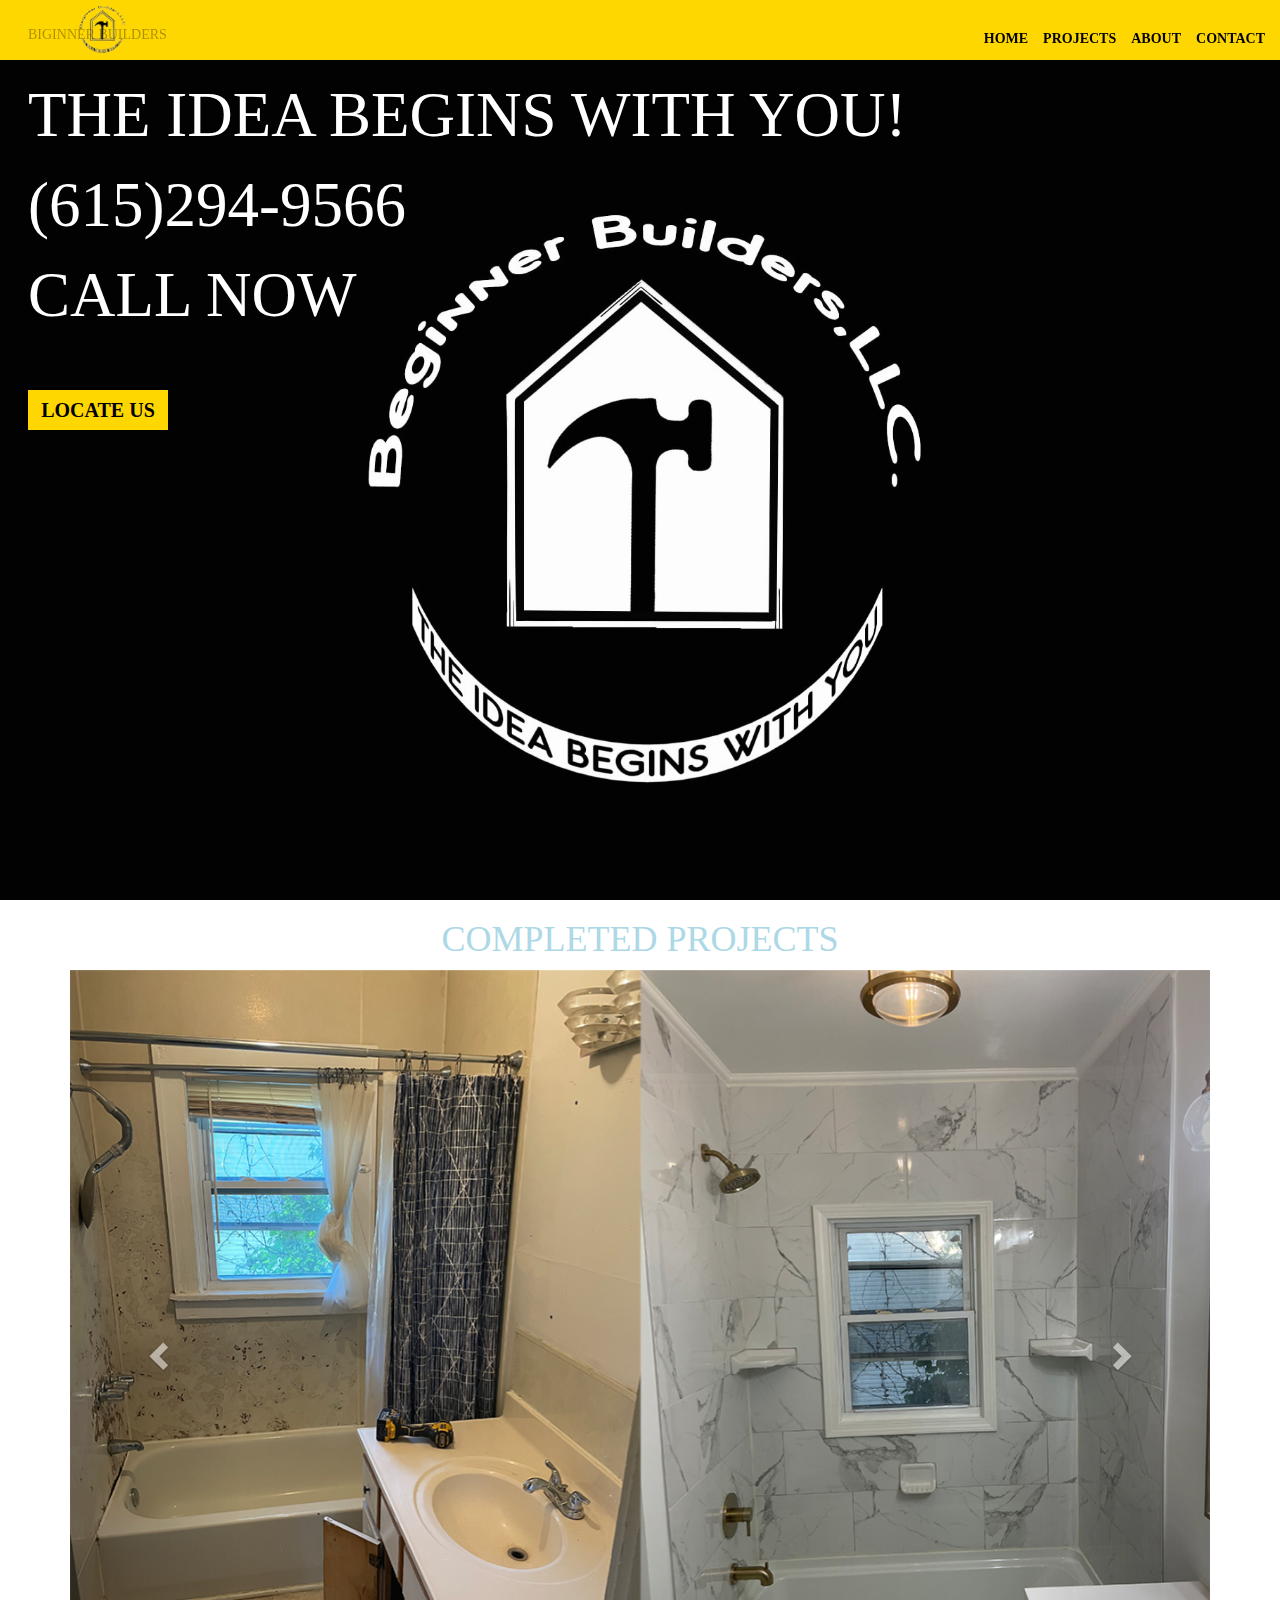
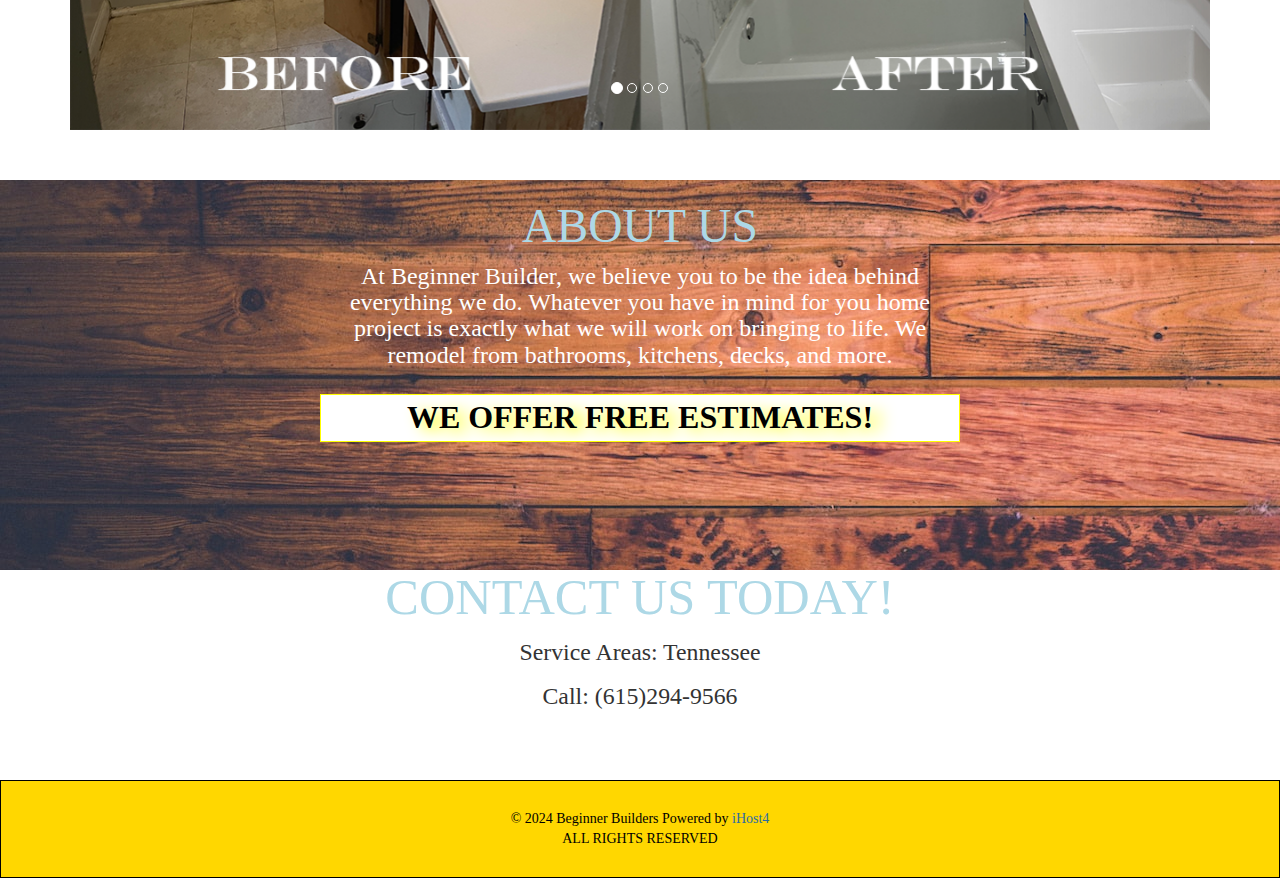
==== index.html @ b7c76283 "Add files via upload" ====
<!DOCTYPE html>
<html lang="en">
    <head>
        <title>Beginner Builders</title>
        <!--add a favicon for browser logo-->
        <link rel="icon" href="images/logofav.jpg">
        <meta charset="utf-8">
        <meta name="viewport" content="width=device-width, initial-scale=1.0">
        <!--script for the mobile menu interaction-->
        <script src="mobile.js"></script>
        <!--START of links and script for carousel bootstrap-->
        <link rel="stylesheet" href="https://maxcdn.bootstrapcdn.com/bootstrap/3.4.1/css/bootstrap.min.css">
        <link rel="stylesheet" href="styling.css"> <!--put this after bootstrap to make my style presedent -->
        <script src="https://ajax.googleapis.com/ajax/libs/jquery/3.7.1/jquery.min.js"></script>
        <script src="https://maxcdn.bootstrapcdn.com/bootstrap/3.4.1/js/bootstrap.min.js"></script>
        <!--END of links and script for carousel bootstrap-->
    </head>

    <body>
        <!--START OF HEADER WITH NAVIGATION MENU-->
        <header>
            <nav>
                <div id="brand">
                    <p style="color: rgba(0, 0, 0, 0.329);">BIGINNER BUILDERS</p>
                    <div class="brand-logo"><img src="images/bblogo.png" alt="" style="width: 4.5em;"></div>
                </div>
                <ul>
                    <li><a href="#sect1">HOME</a></li>
                    <li><a href="#sect2">PROJECTS</a></li>
                    <li><a href="#sect3">ABOUT</a></li>
                    <li><a href="#sect4">CONTACT</a></li>
                </ul>
            </nav>
            <!--mobile heading-->
            <div id="hamburger-icon" onclick="toggleMobileMenu(this)">
                <div class="bar1"></div>
                <div class="bar2"></div>
                <div class="bar3"></div>
                <!--same ul tags as the initial menu with class on ul-->
                <ul class="mobile-menu">
                    <li><a href="#sect1">HOME</a></li>
                    <li><a href="#sect2">PROJECTS</a></li>
                    <li><a href="#sect3">ABOUT</a></li>
                    <li><a href="#sect4">CONTACT</a></li>
                </ul>
            </div>
        </header>
        <!--END OF HEADER WITH NAVIGATION MENU-->
        <main>
            <!--START OF SECTION 1-->
            <div id="sect1">
                <div class="texts-sect1">
                    <p>THE IDEA BEGINS WITH YOU! <br>
                        (615)294-9566 <br>
                        CALL NOW
                    </p> 
                    <a class="start-now" href="#sect3">LOCATE US</a>
                </div>
                <img src="images/BB.png" alt="">
            </div>
            <!--END OF SECTION 1-->
            <!--START OF SECTION 2-->
            <div id="sect2">
                <!--START OF BOOTSTRAP CAROUSEL-->
                <div class="container">
                    <h1 style="text-align: center;">COMPLETED PROJECTS</h1>  
                    <div id="myCarousel" class="carousel slide" data-ride="carousel">
                      <!-- Indicators -->
                      <ol class="carousel-indicators" style="z-index: 1;">
                        <li data-target="#myCarousel" data-slide-to="0" class="active"></li>
                        <li data-target="#myCarousel" data-slide-to="1"></li>
                        <li data-target="#myCarousel" data-slide-to="2"></li>
                        <li data-target="#myCarousel" data-slide-to="3"></li>
                      </ol>
                  
                      <!-- Wrapper for slides -->
                      <div class="carousel-inner">
                        <div class="item active">
                          <img src="images/beforeafter/bath2.png" alt="Before and after of bathroom tub" style="width:100%;">
                        </div>
                  
                        <div class="item">
                          <img src="images/beforeafter/standbath.png" alt="Before and after of a standup bathroom tub" style="width:100%;">
                        </div>

                        <div class="item">
                          <img src="images/beforeafter/tub2standbath.png" alt="Before and after of a stand up bathroom tub" style="width:100%;">
                        </div>

                        <div class="item">
                          <img src="images/beforeafter/deck.png" alt="Before and after of deck" style="width:100%;">
                        </div>
                      </div>
                  
                      <!-- Left and right controls -->
                      <a class="left carousel-control" href="#myCarousel" data-slide="prev">
                        <span class="glyphicon glyphicon-chevron-left"></span>
                        <span class="sr-only">Previous</span>
                      </a>
                      <a class="right carousel-control" href="#myCarousel" data-slide="next">
                        <span class="glyphicon glyphicon-chevron-right"></span>
                        <span class="sr-only">Next</span>
                      </a>
                    </div>
                  </div>
                <!--END OF BOOTSTRAP CAROUSEL-->
            </div>
            <!--END OF SECTION 3-->
            <div id="sect3">
                <h1>ABOUT US</h1>
                <h3>
                    At Beginner Builder, we believe you to be the idea behind everything we do.
                    Whatever you have in mind for you home project is exactly what we will work
                    on bringing to life. We remodel from bathrooms, kitchens, decks, and more.
                    <br><br>
                </h3>
                <p>WE OFFER FREE ESTIMATES!</p>
            </div>
            <!--START OF SECTION 4-->
            <div id="sect4">
                <h1>CONTACT US TODAY!</h1>
                <p>Service Areas: Tennessee</p>
                <p>Call: (615)294-9566</p>
            </div>
            <!--END OF SECTION 4-->
        </main>

        <footer>
            &copy; 2024 Beginner Builders Powered by <a href="https://ihost4.github.io" target="_blank">iHost4</a>
            <br>
            ALL RIGHTS RESERVED
        </footer>
    </body>
</html>
---- styling.css ----
/*REMEMBER: EACH SECTION IS INDIVIDUALLY CODING INSIDE @media*/
/*SEE TAGS FOR EACH SECTION UNDER THE MEDIA*/
/*KEEP EVERYTHING IN ORDER!*/
*{
    margin: 0;
    padding: 0;
    box-sizing: border-box;
    scroll-behavior: smooth;
}
body{
    background-image: url(images/bg.jpg);
    animation: fadeIn;
    animation-duration: 1.5s;
    font-family: 'Times New Roman', Times, serif;
}
/*fade in animation*/
@keyframes fadeIn{
    0%{
        opacity: 0%;
    }
    100%{
        opacity: 100%;
    }
}
/*CODES FOR NAVIGATION MENU WITH LOGO*/
header{
    box-sizing: border-box;
    position: fixed;
    width: 100%;
    z-index: 10;

    background-color:gold;
    height: 60px;
    display: flex;
    justify-content: space-between;
    padding-right: 20px;
    padding-top: 1.5em;
    padding-bottom: 1.5em;
}
header ul{
    font-weight: bold;
}
ul, a{
    list-style-type: none;
    text-decoration: none;
    color: black;
}
ul a:hover{
    list-style-type: none;
    text-decoration: none;
    color: white;
}
nav img:hover{
    cursor: pointer;
}
nav li{
    padding-right: 15px;
}
/*#brand is the text and logo and .brand-logo is the logo ONLY*/
#brand{
    position: relative;
    display: flex;
    padding-left: 2em;
    padding-top: .3em;
}
#brand a{
    font-size: 1.5em;
}
.brand-logo{
    position: absolute;
    width: 60px;
    left: 5em;
    bottom: -.14em;
}
#brand a:hover, #brand a:active, #brand a:visited{
    color: black;
    text-decoration: none;
    list-style-type: none;
}
/*END OF CODES FOR NAVIGATION MENU WITH LOGO*/

/*Coding responsiveness for mobille devices*/
@media screen and (max-width: 600px) {
    /*hides the main menu which is only for larger screen*/
    nav ul {
        display: none;
    }
    #hamburger-icon{
        display: block;
        margin: auto 0;
        cursor: pointer;
        padding-right: 2em;
        bottom: .6em;
    }
    /*styles the icon once screen size is met. transition times added*/
    #hamburger-icon div{
        width: 40px;
        height: 5px;
        background-color: black;
        margin: 6px 0;
        transition: .5s;
    }
    .mobile-menu{
        cursor:auto; /*removes cursor from whole mobile background*/
        padding-top: 50px;
    }
    /*Everything below this tag will be sectioned in order for each @media*/
    /*BEGINNING CODES FOR THE FIRST SECTION*/
    #sect1 img{
        width: 100vw;
    }
    .texts-sect1{
        position: absolute;
        color: white;
        top: 5em;
        left: 2em;
    }
    .texts-sect1 p{
        font-size: 2.5vh;
    }
    .start-now{
        position: absolute;
        border: 1px solid gold;
        background-color: gold;
        font-weight: bolder;
        text-align: center;
        width: 7em;
        height: 2em;
        padding: 5px;
        font-size: 20px;
        margin-top: 10px;
        box-sizing: border-box;
    }
    .start-now:hover{
        cursor: pointer;
        list-style-type: none;
        text-decoration: none;
        background-color: white;
        color: black;
    }
    /*END OF CODES FOR THE FIRST SECTION*/
    /*BEGINNING CODES FOR THE SECOND SECTION*/
    #sect2{
        color: lightblue;
        background-color: white;
        padding-bottom: 50px;
    }
    /*END OF CODES FOR THE SECOND SECTION*/
    /*BEGINNING CODES FOR THE THIRD SECTION*/
    #sect3{
        color: lightblue;
        width: 100vw;
        height: 40vh;
        text-align: center;
    }
    #sect3 h3{
        color: white;
    }
    #sect3 p{
        border: 1px solid yellow;
        background-color: white;
        color: black;
        font-size: x-large;
        font-weight: bolder; 
        text-shadow: 10px 4px 15px yellow;
    }
    /*END OF CODES FOR THE THIRD SECTION*/
    /*BEGINNING CODES FOR THE FOURTH SECTION*/
    #sect4{
        width: 100vw;
        height: 40vh;
        background-color: white;
        text-align: center;
        padding-top: 10px;
    }
    #sect4 h1{
        font-size: 52px;
        color: lightblue;
    }
    #sect4 p{
        font-size: 22px;
    }
    /*END OF CODE FOR THE FOURTH SECTION*/
    /*BEGINNING CODES FOR FOOTER*/
    footer{
        border: 1px solid gold;
        background-color: gold;
        padding: 2em;
        text-align: center;
        color: black;
    }
    footer a{
        color: #2B6CA3;
    }
    /*END OF CODES FOR THE FOOTER*/    
}
/*Coding responsiveness for computers and larger devices*/
@media screen and (min-width: 601px) {
    /*hides the hamburger-icon which is only for the mobile screens*/
    #hamburger-icon{
        display: none;
    }
    nav{
        position: fixed;
        width: 100%;
        z-index: 1;
        display: flex;
        justify-content: space-between;
    }
    nav ul{
        display: flex;
        padding-top: .6em;
    }
    /*Everything below this tag will be sectioned in order for each @media*/
    /*BEGINNING CODES FOR THE FIRST SECTION*/
    #sect1 img{
        width: 100vw;
        height: 100vh;
        object-fit: cover;
    }
    #sect1 video{
        
        width: 100vw;
        height: 100vh;
        object-fit: cover;
    }
    .texts-sect1{
        position: absolute;
        color: white;
        top: 5em;
        left: 2em;
    }
    .texts-sect1 p{
        font-size: 7vh;
    }
    .start-now{
        position: absolute;
        border: 1px solid gold;
        background-color: gold;
        font-weight: bolder;
        text-align: center;
        width: 7em;
        height: 2em;
        padding: 5px;
        font-size: 20px;
        margin-top: 40px;
        box-sizing: border-box;
    }
    .start-now:hover{
        cursor: pointer;
        list-style-type: none;
        text-decoration: none;
        background-color: white;
        color: black;
    }
    /*END OF CODES FOR THE FIRST SECTION*/
    /*BEGINNING CODES FOR THE SECOND SECTION*/
    #sect2{
        color: lightblue;
        background-color: white;
        padding-bottom: 50px;
    }
    /*END OF CODES FOR THE SECOND SECTION*/
    /*BEGINNING CODES FOR THE THIRD SECTION*/
    #sect3{
        color: yellow;
        width: 50vw;
        margin: auto;
        height: 25em;
        text-align: center;
    }
    #sect3 h1{
        font-size: 3.4em;
        color: lightblue;
    }
    #sect3 p{
        border: 1px solid yellow;
        background-color: white;
        color: black;
        font-size: xx-large;
        font-weight: bolder; 
        text-shadow: 10px 4px 15px yellow;
    }
    #sect3 h3{
        color: white;
        margin: auto;
    }
    /*END OF CODES FOR THE THIRD SECTION*/
    /*BEGINNING CODES FOR THE FOURTH SECTION*/
    #sect4{
        width: 100vw;
        height: 15em;
        background-color: white;
        text-align: center;
    }
    #sect4 h1{
        font-size: 3.6em;
        color: lightblue;
    }
    #sect4 p{
        font-size: 1.7em;
    }
    /*END OF CODE FOR THE FOURTH SECTION*/
    /*BEGINNING CODES FOR FOOTER*/
    footer{
        border: 1px solid black;
        background-color: gold;
        padding: 2em;
        text-align: center;
        color: black;
    }
    footer a{
        color: #2B6CA3;
    }
    /*END OF CODES FOR THE FOOTER*/    
}

.mobile-menu{
    display: none;
    position: absolute;
    left: 0;
    height: calc(100vh);
    width: 100%;
    background-color: lightblue;
}
/*BEGINNING CODES FOR .open JAVASCRIPT FUNCTION*/
/*.open is a JavaScript call*/
.open .bar1{
    -webkit-transform: rotate(-45deg) translate(-6px, 6px); /*< this roates the first bar*/
    transform: rotate(-45deg) translate(-6px, 6px);
}
.open .bar2{
    opacity: 0; /*hides the second bar completely*/
}
.open .bar3{
    -webkit-transform: rotate(45deg) translate(-10px, -8px); /*< this rotates the third bar*/
    transform: rotate(45deg) translate(-10px, -8px);
}
/*stryling the mobile icon*/
.open .mobile-menu{
    display: flex;
    flex-direction: column;
    align-items: center;
    justify-content: flex-start;
}
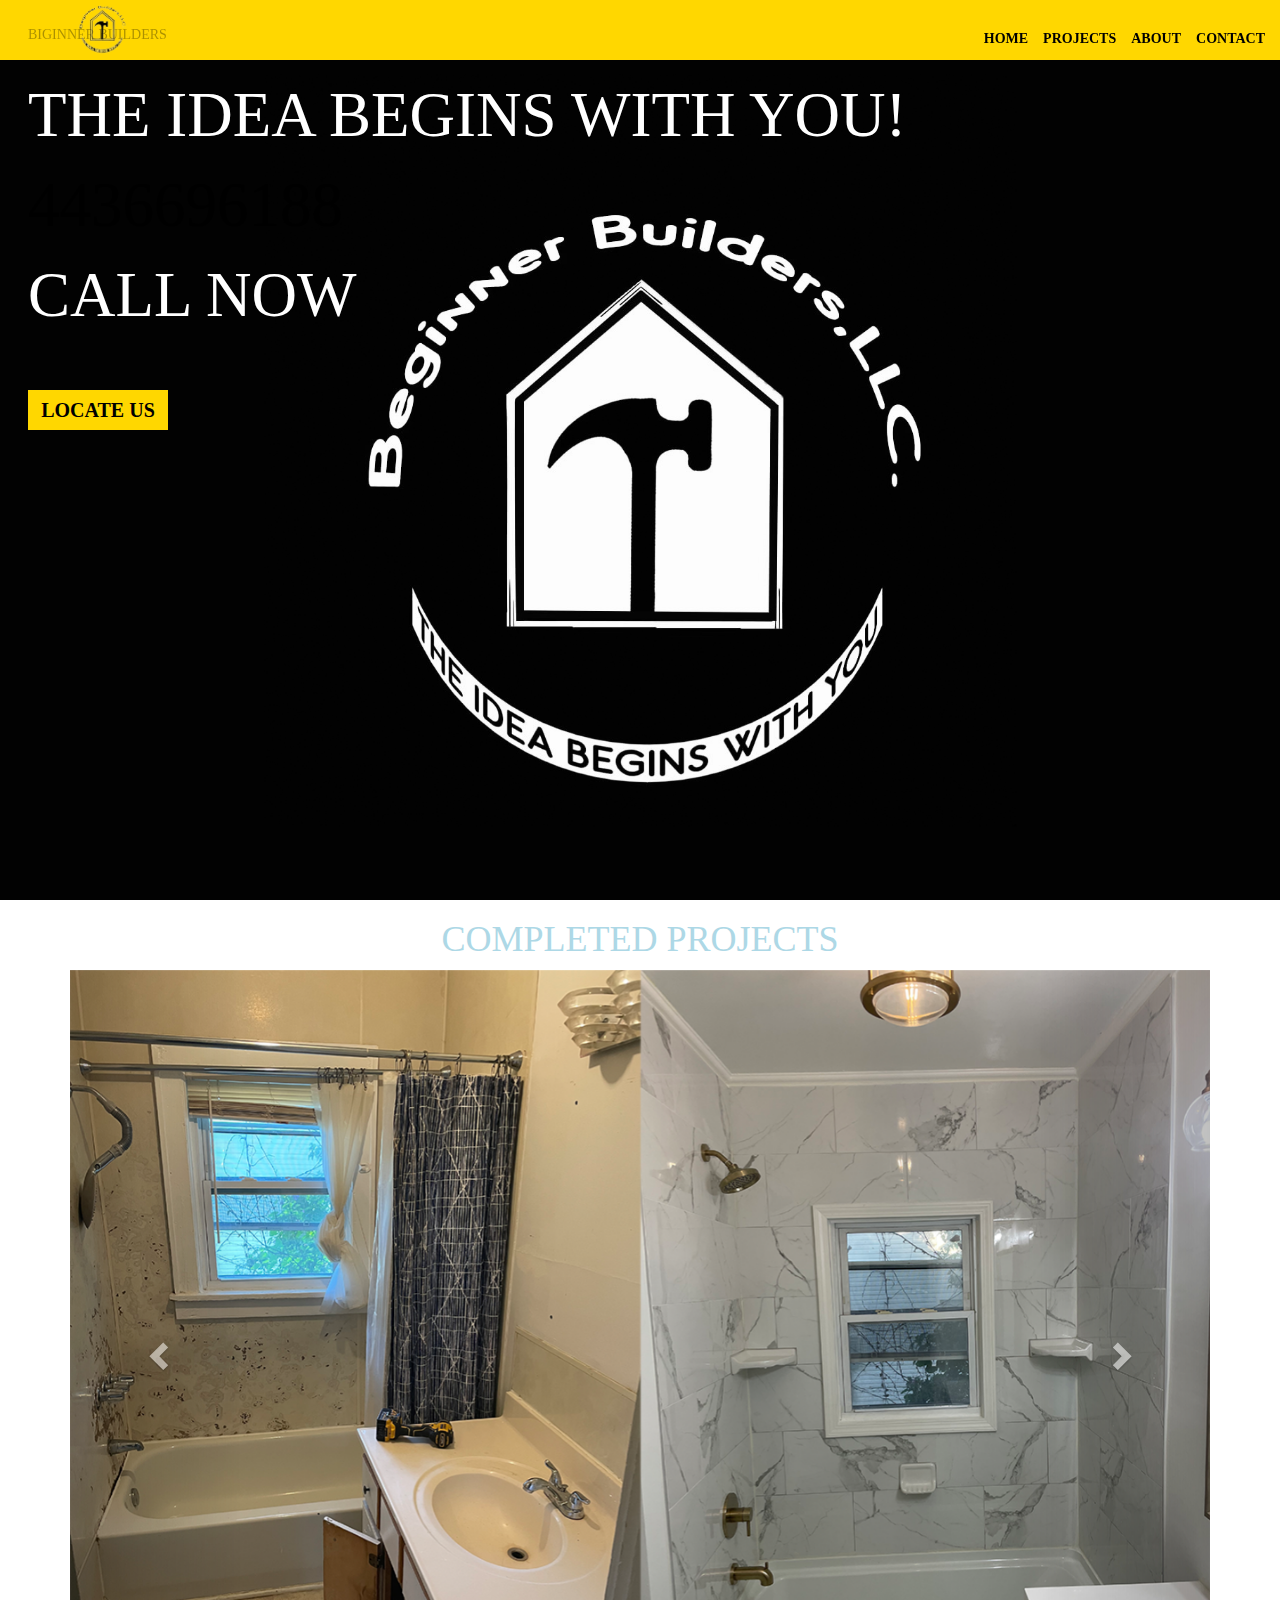
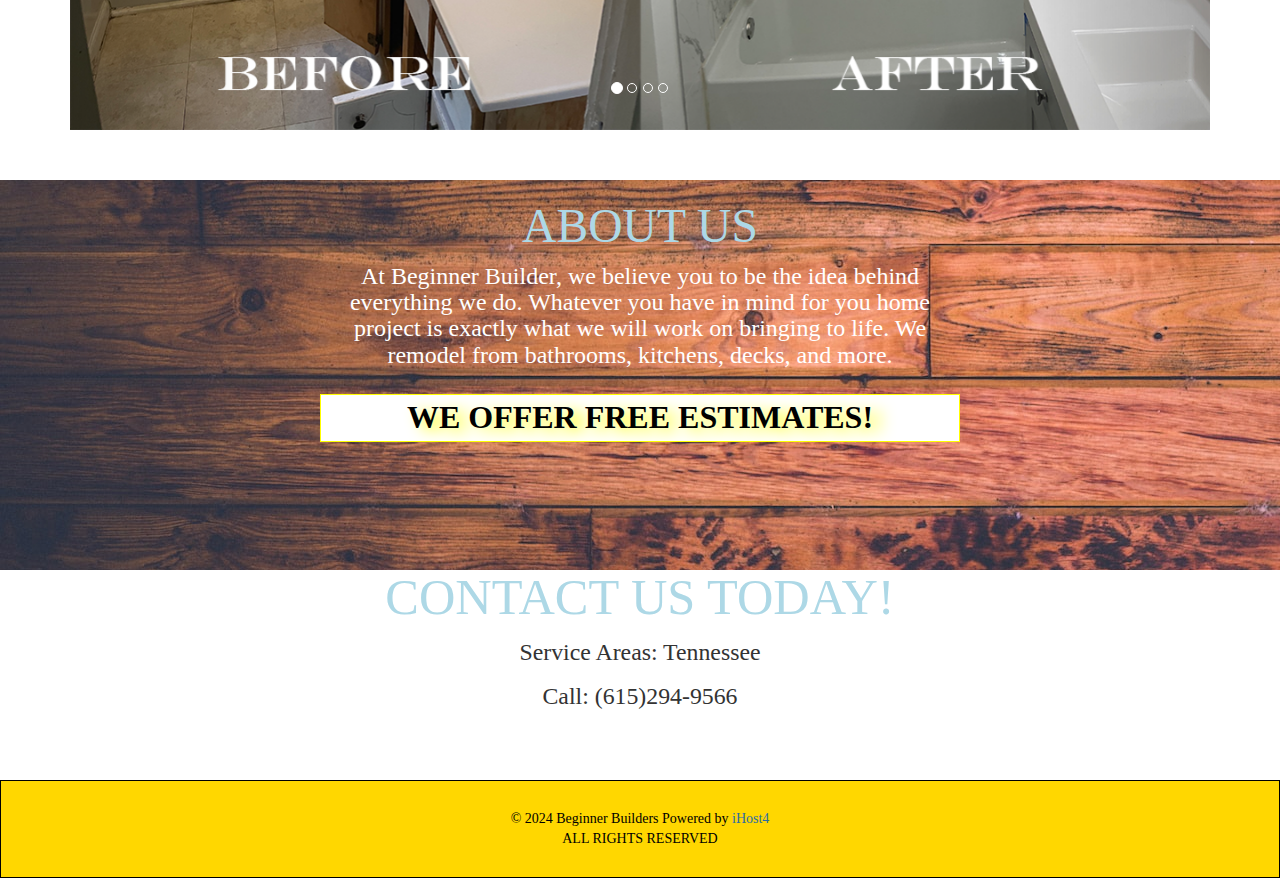
==== commit f2396559: "Phone number change" ====
--- a/index.html
+++ b/index.html
@@ -51,7 +51,8 @@
             <div id="sect1">
                 <div class="texts-sect1">
                     <p>THE IDEA BEGINS WITH YOU! <br>
-                        (615)294-9566 <br>
+                        <a href = "tel: +4436696188">4436696188</a>
+                        <br>
                         CALL NOW
                     </p> 
                     <a class="start-now" href="#sect3">LOCATE US</a>
@@ -131,4 +132,4 @@
             ALL RIGHTS RESERVED
         </footer>
     </body>
-</html>+</html>
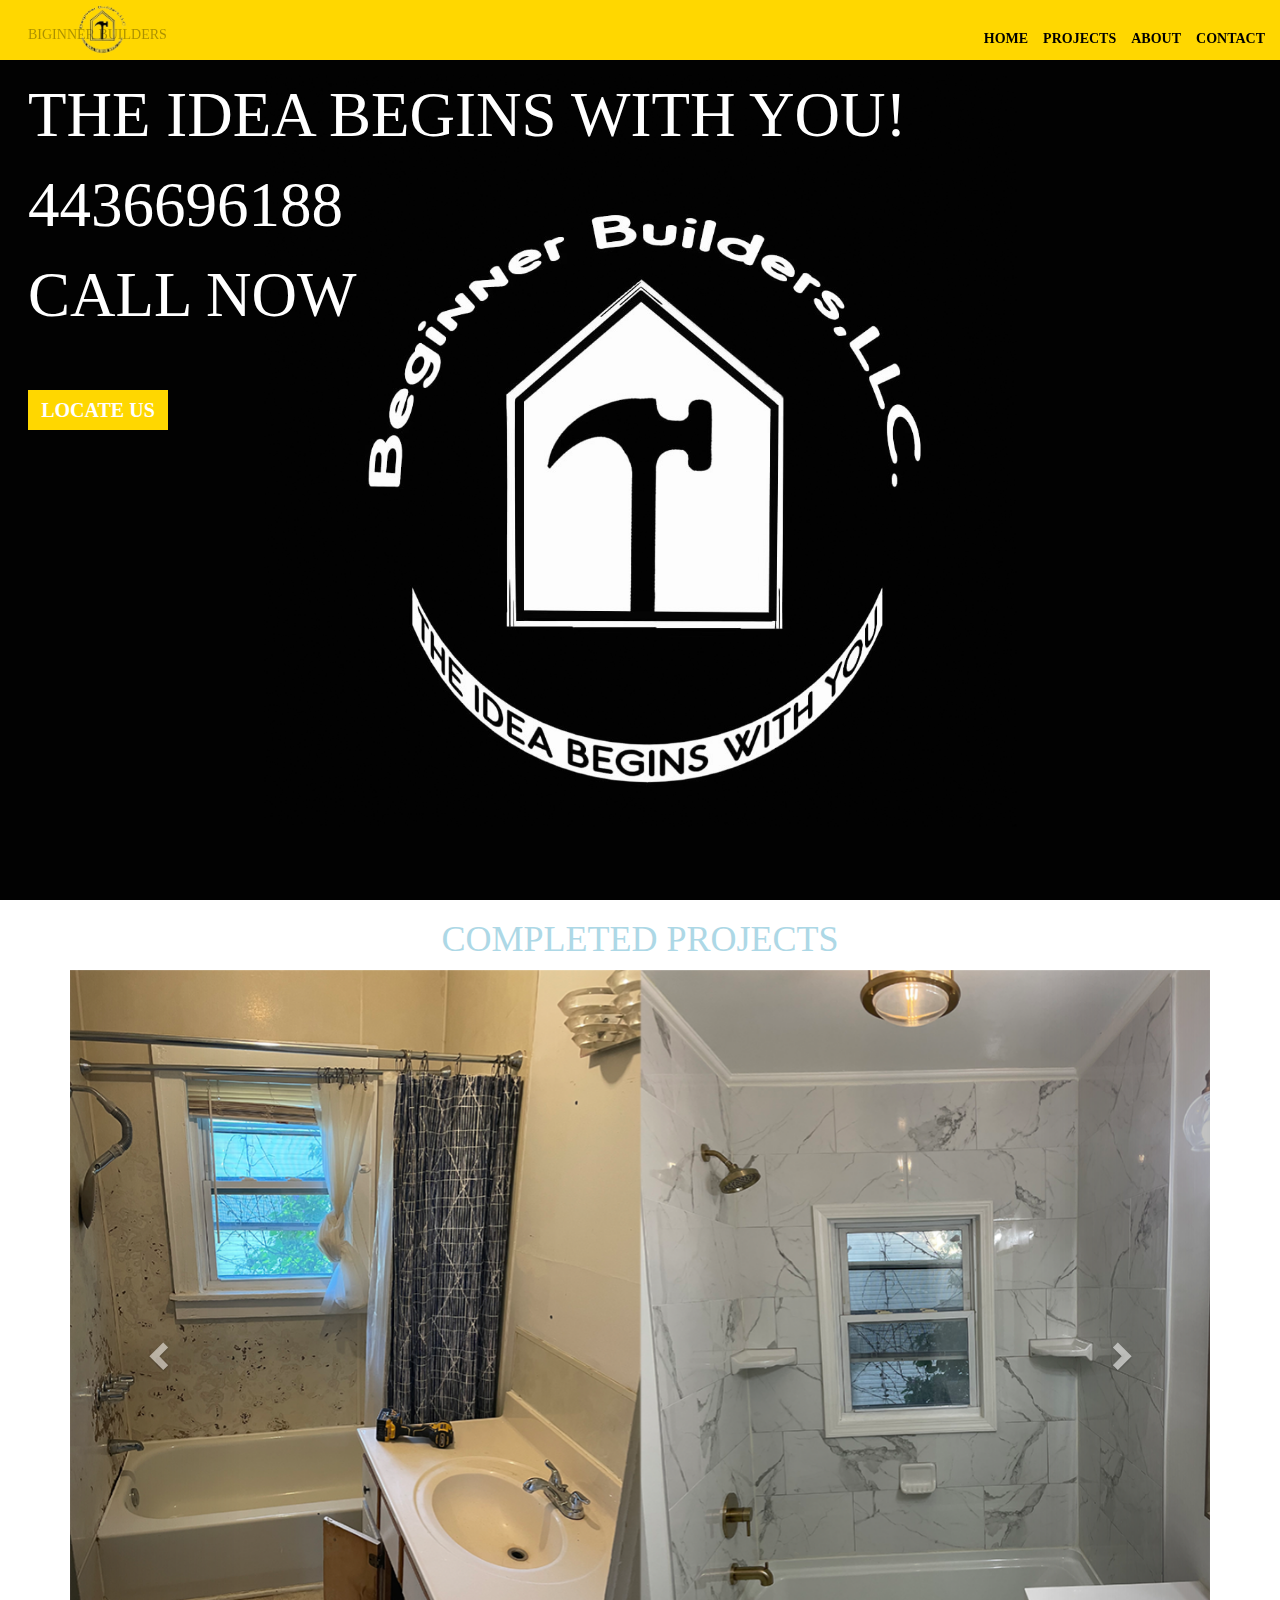
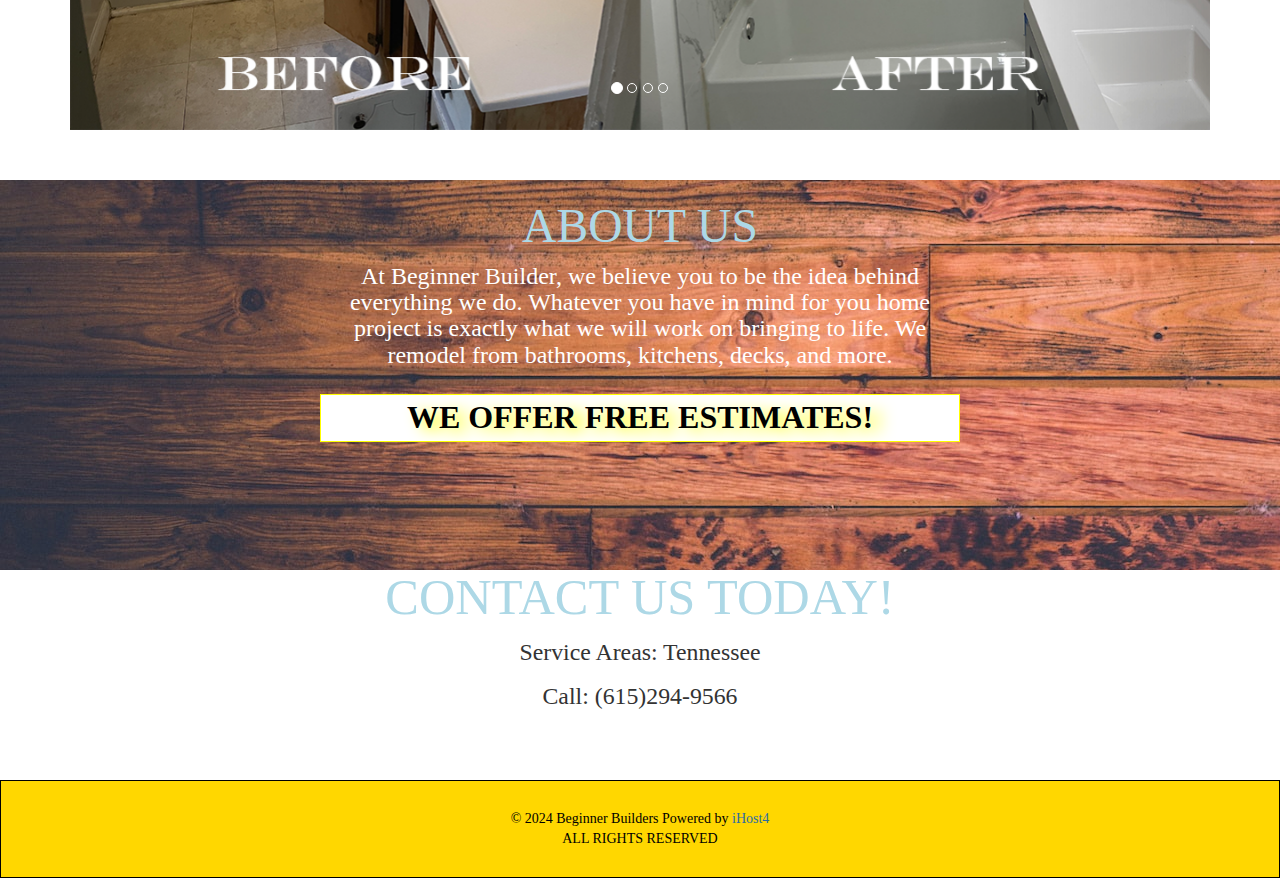
==== commit 4347d4f6: "tel" ====
--- a/index.html
+++ b/index.html
@@ -51,7 +51,7 @@
             <div id="sect1">
                 <div class="texts-sect1">
                     <p>THE IDEA BEGINS WITH YOU! <br>
-                        <a href = "tel: +4436696188">4436696188</a>
+                        <a href = "tel: +14436696188">4436696188</a>
                         <br>
                         CALL NOW
                     </p> 
--- a/styling.css
+++ b/styling.css
@@ -6,6 +6,9 @@
     padding: 0;
     box-sizing: border-box;
     scroll-behavior: smooth;
+}
+.texts-sect1 a{
+    color: white;
 }
 body{
     background-image: url(images/bg.jpg);
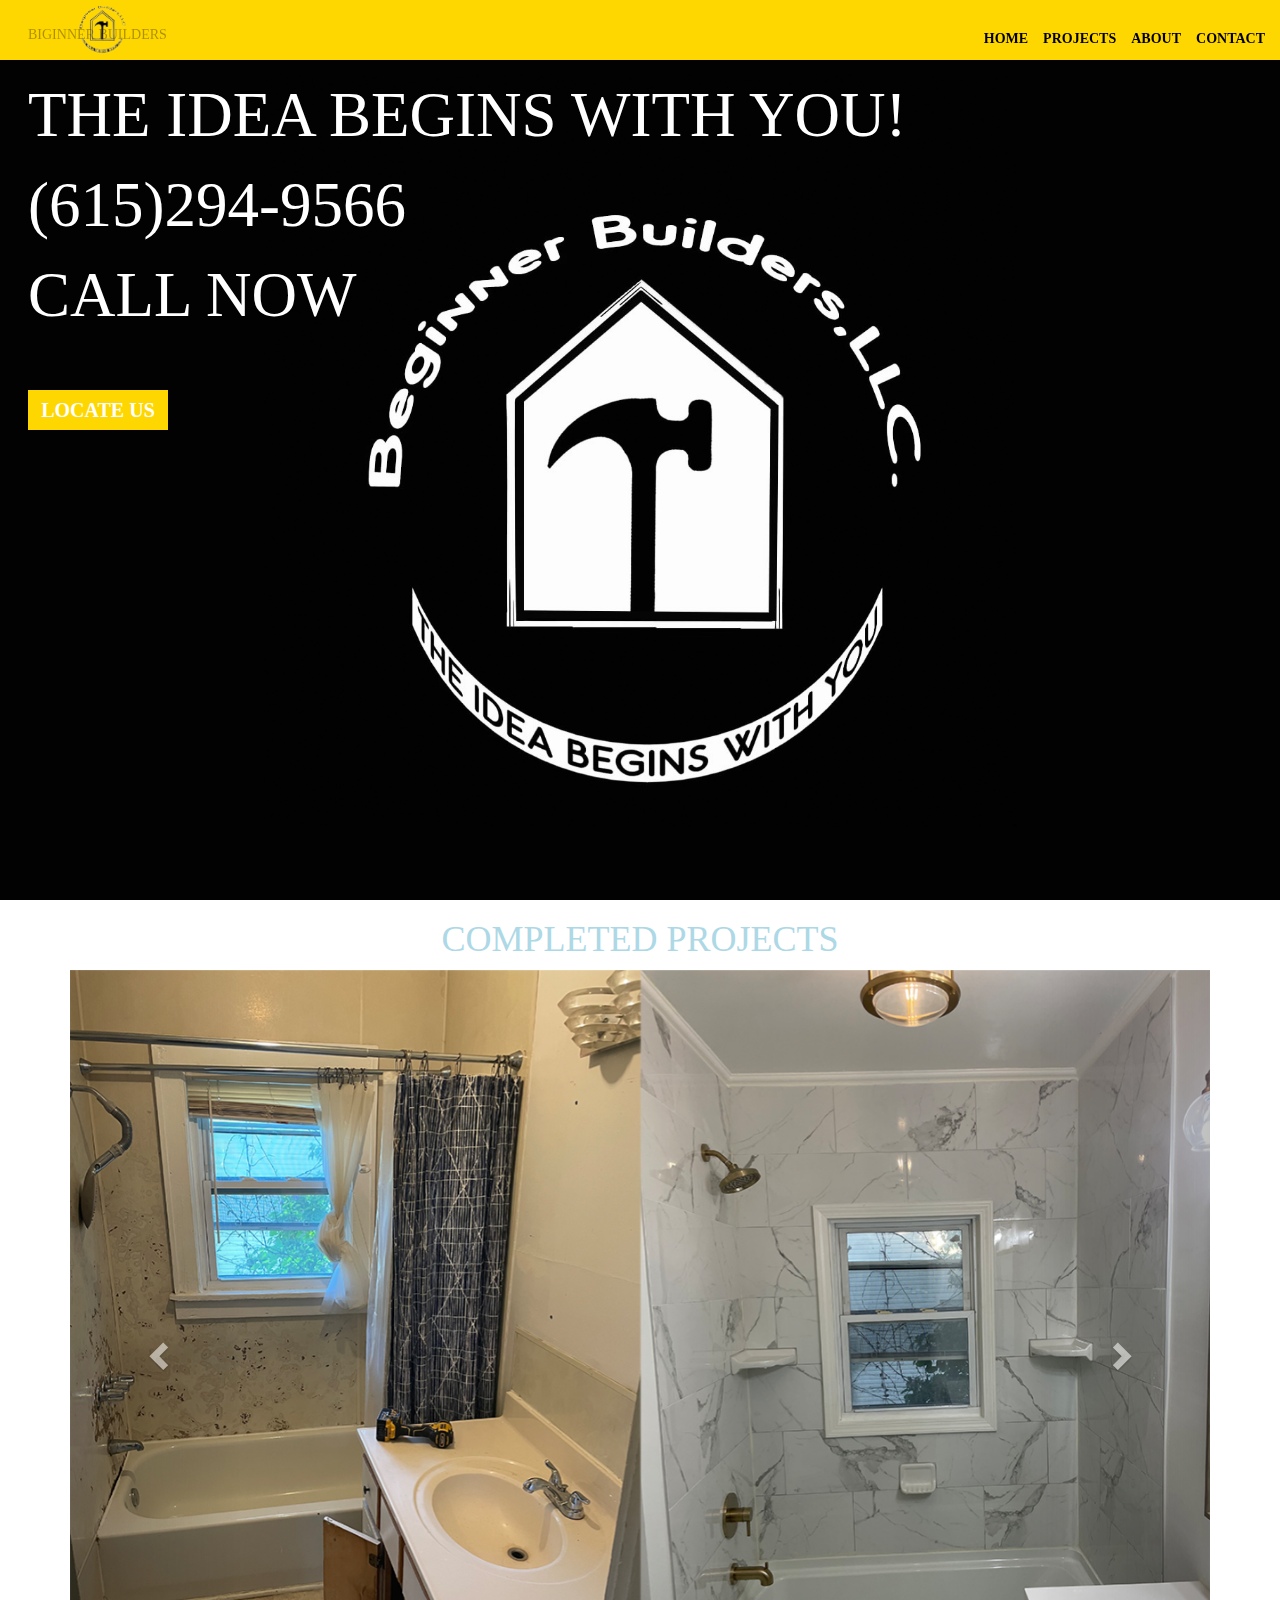
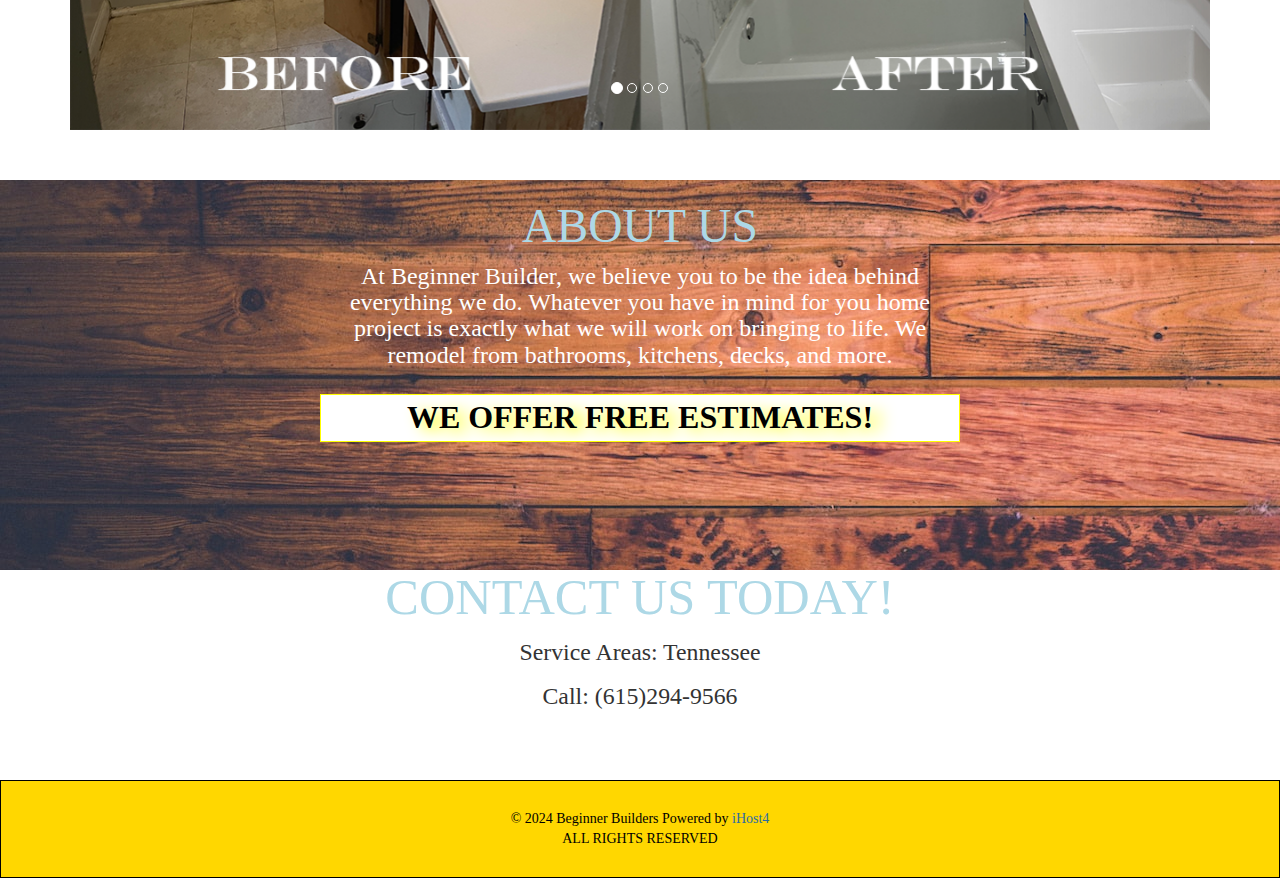
==== commit f66a8011: "tele" ====
--- a/index.html
+++ b/index.html
@@ -51,7 +51,7 @@
             <div id="sect1">
                 <div class="texts-sect1">
                     <p>THE IDEA BEGINS WITH YOU! <br>
-                        <a href = "tel: +14436696188">4436696188</a>
+                        <a class="tele" href = "tel: +16152949566">(615)294-9566</a>
                         <br>
                         CALL NOW
                     </p> 
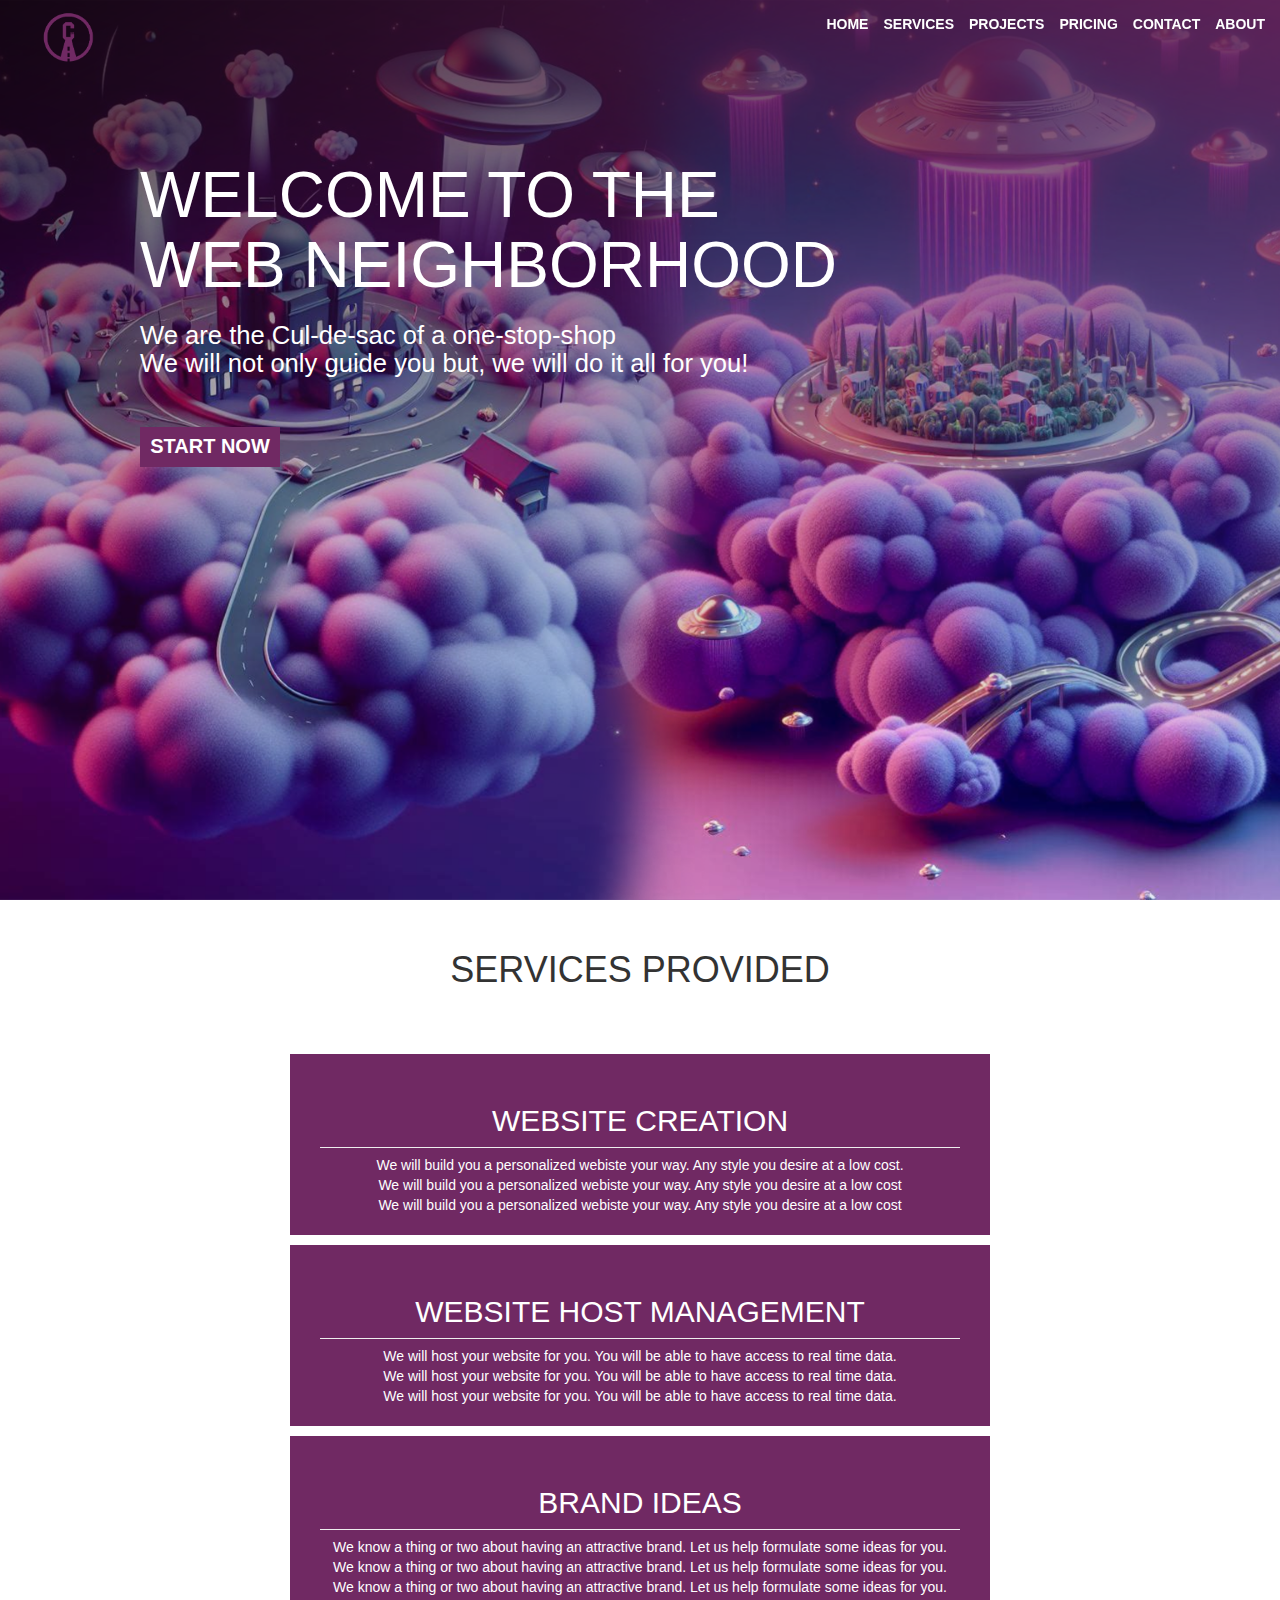
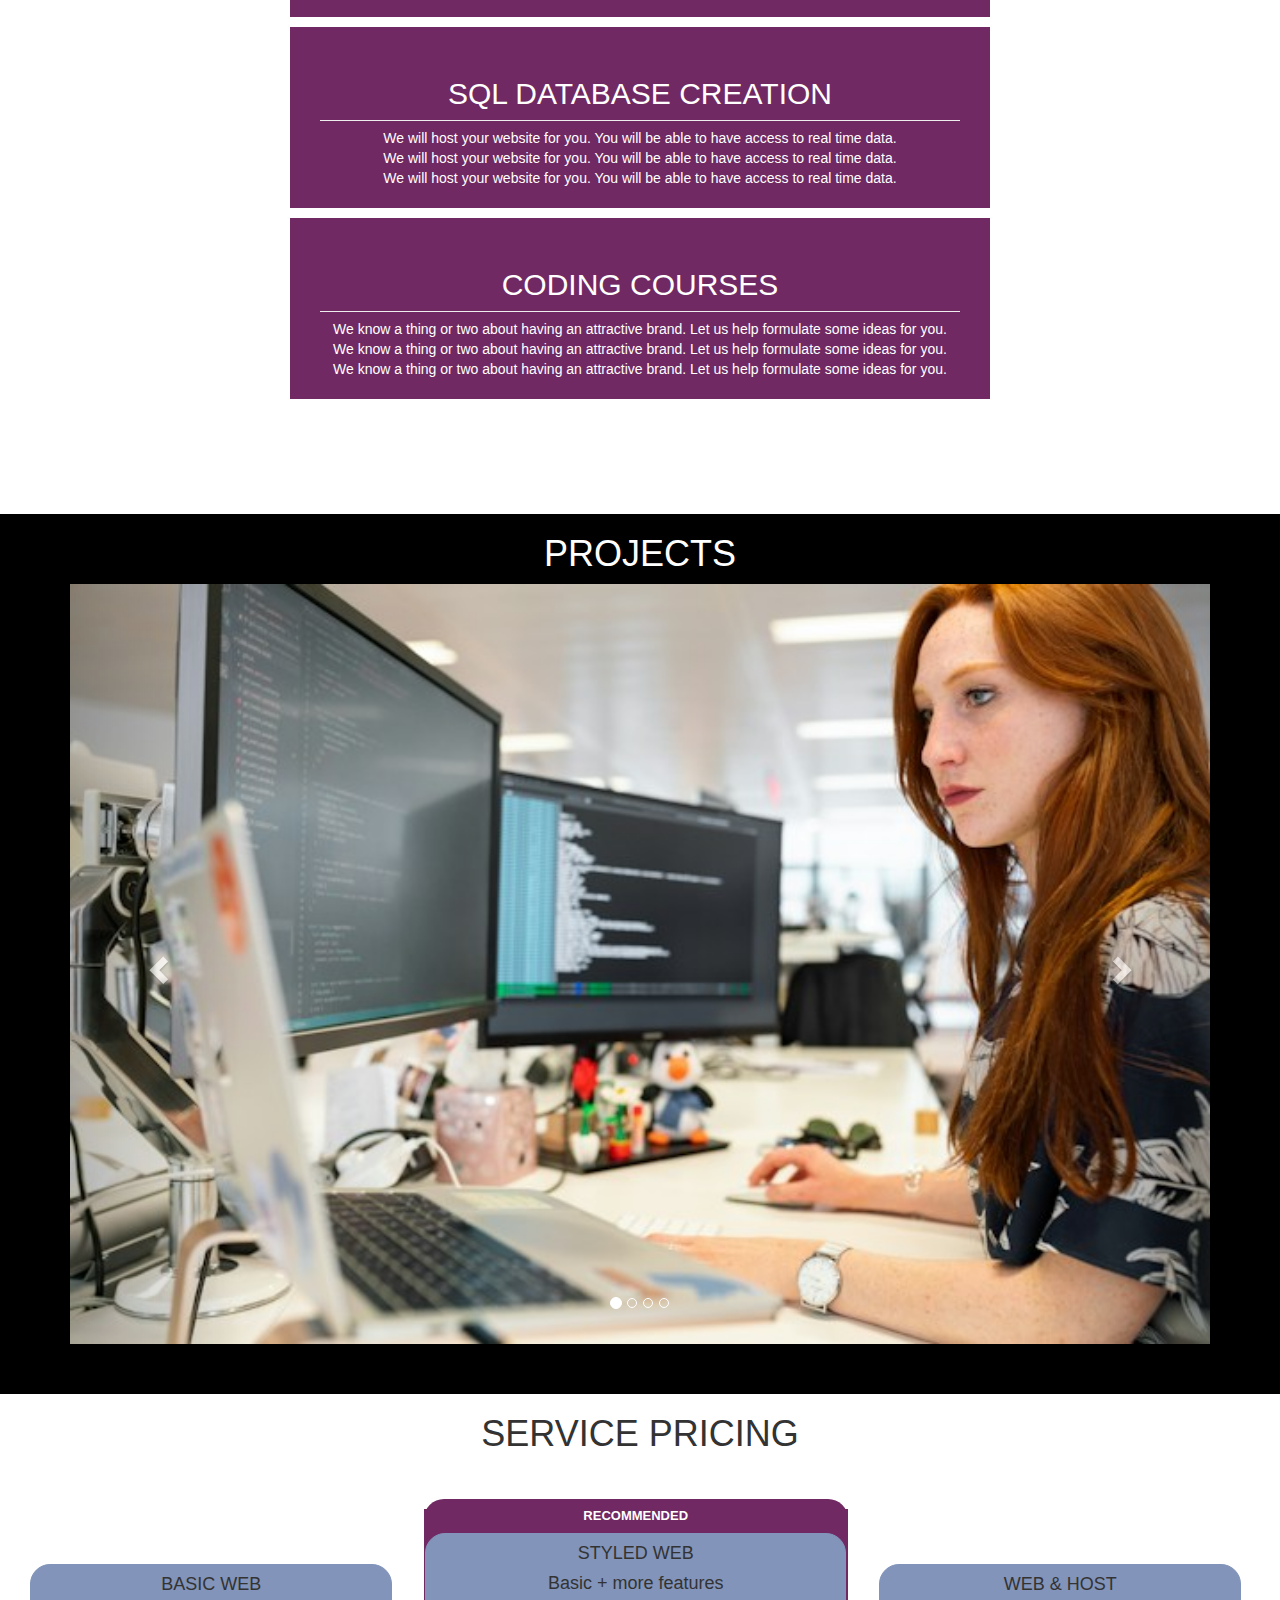
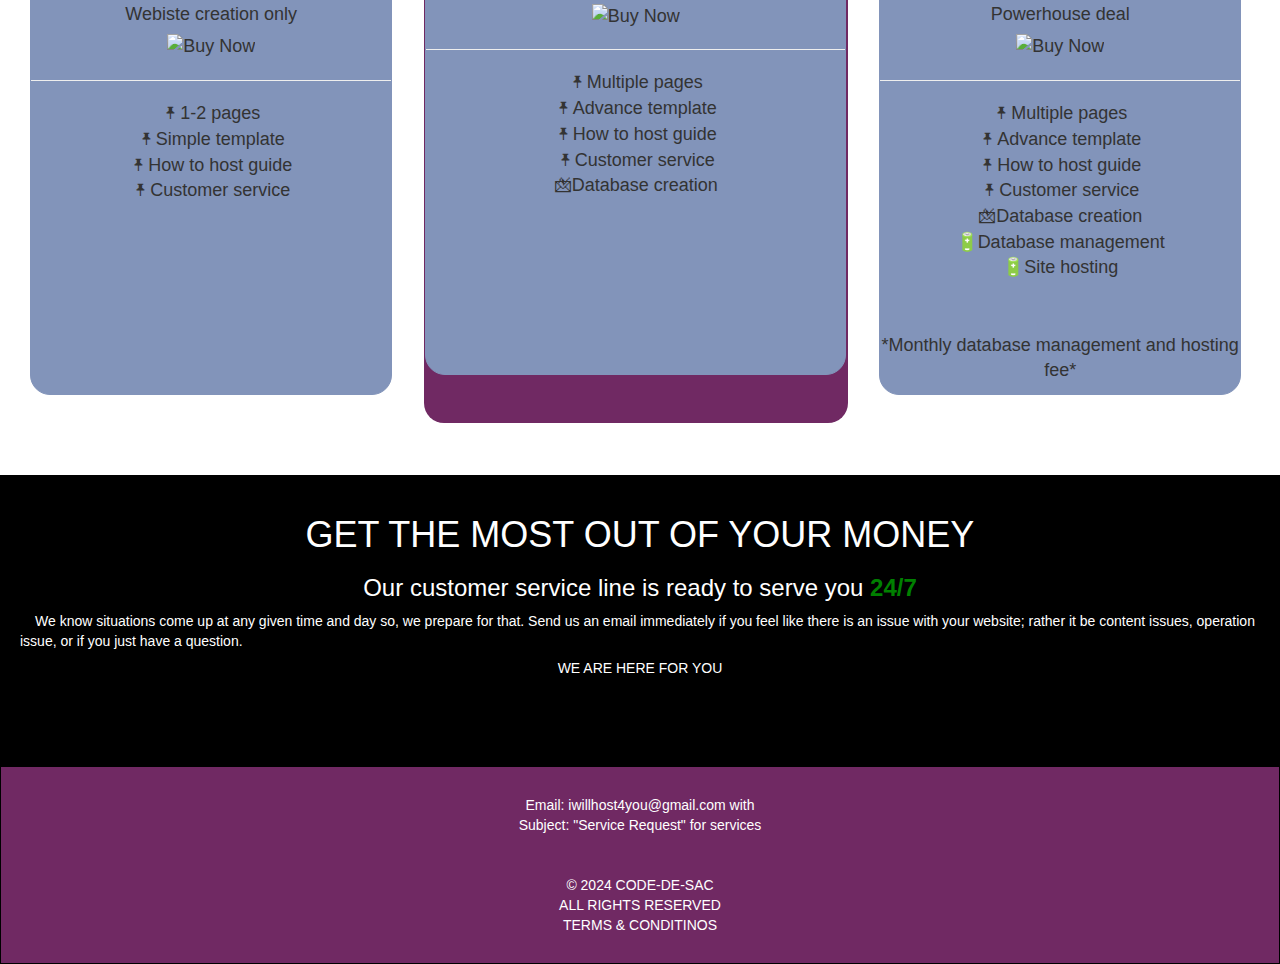
==== commit 1a1c2416: "Add files via upload" ====
--- a/index.html
+++ b/index.html
@@ -1,34 +1,69 @@
 <!DOCTYPE html>
 <html lang="en">
     <head>
-        <title>Beginner Builders</title>
+        <title>iHost4U</title>
         <!--add a favicon for browser logo-->
-        <link rel="icon" href="images/logofav.jpg">
+        <link rel="icon" href="images/Code-De-SacLOGO.png">
         <meta charset="utf-8">
         <meta name="viewport" content="width=device-width, initial-scale=1.0">
         <!--script for the mobile menu interaction-->
         <script src="mobile.js"></script>
         <!--START of links and script for carousel bootstrap-->
         <link rel="stylesheet" href="https://maxcdn.bootstrapcdn.com/bootstrap/3.4.1/css/bootstrap.min.css">
-        <link rel="stylesheet" href="styling.css"> <!--put this after bootstrap to make my style presedent -->
+        <link rel="stylesheet" href="style.css"> <!--put this after bootstrap to make my style presedent -->
         <script src="https://ajax.googleapis.com/ajax/libs/jquery/3.7.1/jquery.min.js"></script>
         <script src="https://maxcdn.bootstrapcdn.com/bootstrap/3.4.1/js/bootstrap.min.js"></script>
         <!--END of links and script for carousel bootstrap-->
     </head>
 
     <body>
+        <!--POP UP BOX-->
+        <div id="myPopUp">
+            <div id="pop-up">
+                <h3>
+                    WE HAVE A SPECIAL DISCOUNT GOING ON NOW! <br>
+                    50% OFF ADANCE STYLED WEB PACKAGES
+                </h3>
+                <form name="submit-to-google-sheet">
+                    <input type="email" name="Email" id="emailAddress" placeholder="Enter your email" required><br><br>
+                    <button type="submit" class="take-action">TAKE ACTION</button>  <br>
+                </form>
+                <span id="thanks-msg"></span> <br>
+                <button type="button" class="decline-deal" onclick="denyMe()">DECLINE</button>
+            </div>
+        </div>
+
+        <script>
+            //this code sets a time before showing the myPopUp up form
+            const myTimeout = setTimeout(openMe,5000);
+            //this code allows to manippulate the HTML body
+            var noScroll = document.getElementsByTagName("BODY")[0];
+
+            function openMe(){
+                document.getElementById("myPopUp").style.display = "block";
+                noScroll.style.overflow = "hidden";//stops user from scroller once popup appears
+            }
+            //this code closes myPopUp once DECLINE is pressed
+            function denyMe(){
+                document.getElementById("myPopUp").style.display = "none";
+                noScroll.style.overflow = "visible";//allows scrolling once DECLINE is clicked
+            }
+        </script>
         <!--START OF HEADER WITH NAVIGATION MENU-->
         <header>
             <nav>
                 <div id="brand">
-                    <p style="color: rgba(0, 0, 0, 0.329);">BIGINNER BUILDERS</p>
-                    <div class="brand-logo"><img src="images/bblogo.png" alt="" style="width: 4.5em;"></div>
+                    <a href="#">
+                        <div class="brand-logo"><img href = "#" src="images/Code-De-SacLOGO.png" alt="" style="width: 2.5em;"></div>
+                    </a>
                 </div>
                 <ul>
                     <li><a href="#sect1">HOME</a></li>
-                    <li><a href="#sect2">PROJECTS</a></li>
-                    <li><a href="#sect3">ABOUT</a></li>
-                    <li><a href="#sect4">CONTACT</a></li>
+                    <li><a href="#sect2">SERVICES</a></li>
+                    <li><a href="#sect3">PROJECTS</a></li>
+                    <li><a href="#sect4">PRICING</a></li>
+                    <li><a href="#">CONTACT</a></li> <!--goes to new page-->
+                    <li><a href="#">ABOUT</a></li><!--goes to a new page-->
                 </ul>
             </nav>
             <!--mobile heading-->
@@ -39,9 +74,11 @@
                 <!--same ul tags as the initial menu with class on ul-->
                 <ul class="mobile-menu">
                     <li><a href="#sect1">HOME</a></li>
-                    <li><a href="#sect2">PROJECTS</a></li>
-                    <li><a href="#sect3">ABOUT</a></li>
-                    <li><a href="#sect4">CONTACT</a></li>
+                    <li><a href="#sect2">SERVICES</a></li>
+                    <li><a href="#sect3">PROJECTS</a></li>
+                    <li><a href="#sect4">PACKAGES</a></li>
+                    <li><a href="#">CONTACT</a></li><!--goes to new page-->
+                    <li><a href="#">ABOUT</a></li><!--goes to new page-->
                 </ul>
             </div>
         </header>
@@ -50,21 +87,90 @@
             <!--START OF SECTION 1-->
             <div id="sect1">
                 <div class="texts-sect1">
-                    <p>THE IDEA BEGINS WITH YOU! <br>
-                        <a class="tele" href = "tel: +16152949566">(615)294-9566</a>
-                        <br>
-                        CALL NOW
-                    </p> 
-                    <a class="start-now" href="#sect3">LOCATE US</a>
+                    <h2>WELCOME TO THE <br>WEB NEIGHBORHOOD<h2>
+                    <h3>
+                        We are the Cul-de-sac of a one-stop-shop<br>
+                        We will not only guide you but, we will do it all for you!
+                    </h3>
+                    <a class="start-now" href="#sect4">START NOW</a>
+
                 </div>
-                <img src="images/BB.png" alt="">
+                <img src="images/bg.png" alt="">
             </div>
             <!--END OF SECTION 1-->
             <!--START OF SECTION 2-->
             <div id="sect2">
+                <h1>SERVICES PROVIDED</h1>
+                <div class="services-container">
+                    <div class="service1">
+                        <h2>WEBSITE CREATION</h2>
+                        <hr>
+                        <p>
+                            We will build you a personalized webiste your way.
+                            Any style you desire at a low cost. <br>
+                            We will build you a personalized webiste your way.
+                            Any style you desire at a low cost <br>
+                            We will build you a personalized webiste your way.
+                            Any style you desire at a low cost
+                        </p>
+                    </div>
+
+                    <div class="service1">
+                        <h2>WEBSITE HOST MANAGEMENT</h2>
+                        <hr>
+                        <p>We will host your website for you.
+                            You will be able to have access to real time data. <br>
+                            We will host your website for you.
+                            You will be able to have access to real time data. <br>
+                            We will host your website for you.
+                            You will be able to have access to real time data.
+                        </p>
+                    </div>
+                    
+                    <div class="service1">
+                        <h2>BRAND IDEAS</h2>
+                        <hr>
+                        <p>
+                            We know a thing or two about having an attractive brand.
+                            Let us help formulate some ideas for you. <br>
+                            We know a thing or two about having an attractive brand.
+                            Let us help formulate some ideas for you. <br>
+                            We know a thing or two about having an attractive brand.
+                            Let us help formulate some ideas for you.
+                        </p>
+                    </div>
+                    <div class="service1">
+                        <h2>SQL DATABASE CREATION</h2>
+                        <hr>
+                        <p>We will host your website for you.
+                            You will be able to have access to real time data. <br>
+                            We will host your website for you.
+                            You will be able to have access to real time data. <br>
+                            We will host your website for you.
+                            You will be able to have access to real time data.
+                        </p>
+                    </div>
+
+                    <div class="service1">
+                        <h2>CODING COURSES</h2>
+                        <hr>
+                        <p>
+                            We know a thing or two about having an attractive brand.
+                            Let us help formulate some ideas for you. <br>
+                            We know a thing or two about having an attractive brand.
+                            Let us help formulate some ideas for you. <br>
+                            We know a thing or two about having an attractive brand.
+                            Let us help formulate some ideas for you.
+                        </p>
+                    </div>
+                </div>
+            </div>
+            <!--END OF SECTION 2-->
+            <!--START OF SECTION 3-->
+            <div id="sect3">
                 <!--START OF BOOTSTRAP CAROUSEL-->
                 <div class="container">
-                    <h1 style="text-align: center;">COMPLETED PROJECTS</h1>  
+                    <h1 style="text-align: center;">PROJECTS</h1>  
                     <div id="myCarousel" class="carousel slide" data-ride="carousel">
                       <!-- Indicators -->
                       <ol class="carousel-indicators" style="z-index: 1;">
@@ -77,20 +183,20 @@
                       <!-- Wrapper for slides -->
                       <div class="carousel-inner">
                         <div class="item active">
-                          <img src="images/beforeafter/bath2.png" alt="Before and after of bathroom tub" style="width:100%;">
+                          <img src="images/slides/s1.jpg" alt="Los Angeles" style="width:100%;">
                         </div>
                   
                         <div class="item">
-                          <img src="images/beforeafter/standbath.png" alt="Before and after of a standup bathroom tub" style="width:100%;">
+                          <img src="images/slides/s2.jpg" alt="Chicago" style="width:100%;">
                         </div>
-
+                      
                         <div class="item">
-                          <img src="images/beforeafter/tub2standbath.png" alt="Before and after of a stand up bathroom tub" style="width:100%;">
+                          <img src="images/slides/s3.jpg" alt="New york" style="width:100%;">
                         </div>
-
+                        
                         <div class="item">
-                          <img src="images/beforeafter/deck.png" alt="Before and after of deck" style="width:100%;">
-                        </div>
+                            <img src="images/slides/s4.jpg" alt="New york" style="width:100%;">
+                          </div>
                       </div>
                   
                       <!-- Left and right controls -->
@@ -107,29 +213,130 @@
                 <!--END OF BOOTSTRAP CAROUSEL-->
             </div>
             <!--END OF SECTION 3-->
-            <div id="sect3">
-                <h1>ABOUT US</h1>
-                <h3>
-                    At Beginner Builder, we believe you to be the idea behind everything we do.
-                    Whatever you have in mind for you home project is exactly what we will work
-                    on bringing to life. We remodel from bathrooms, kitchens, decks, and more.
-                    <br><br>
-                </h3>
-                <p>WE OFFER FREE ESTIMATES!</p>
-            </div>
             <!--START OF SECTION 4-->
             <div id="sect4">
-                <h1>CONTACT US TODAY!</h1>
-                <p>Service Areas: Tennessee</p>
-                <p>Call: (615)294-9566</p>
+                <h1>SERVICE PRICING</h1>
+                <div class="pricing-container">
+                    <div class="prices1">
+                        <h4 style="text-align: center;">BASIC WEB</h4>
+                        <h4 style="text-align: center;">Webiste creation only</h4>
+                        <!--PAYPAL button-->
+                        <form action="https://www.paypal.com/cgi-bin/webscr" method="post" target="_top">
+                            <input type="hidden" name="cmd" value="_s-xclick" />
+                            <input type="hidden" name="hosted_button_id" value="5GSLQWER7UPPY" />
+                            <input type="hidden" name="currency_code" value="USD" />
+                            <input type="image" src="https://www.paypalobjects.com/en_US/i/btn/btn_paynow_SM.gif" border="0" name="submit" title="PayPal - The safer, easier way to pay online!" alt="Buy Now" />
+                          </form>
+                          <hr>
+                        <p>
+                            &#128392;1-2 pages <br>
+                            &#128392;Simple template <br>
+                            &#128392;How to host guide <br>
+                            &#128392;Customer service <br>
+                        </p>
+                    </div>
+
+                    <div class="recommended">   
+                        <h5>RECOMMENDED</h5>
+                        <div class="prices2">
+                         
+                        <h4 style="text-align: center;">STYLED WEB</h4>
+                        <h4 style="text-align: center;">Basic + more features</h4>
+                        <!--PAYPAL button-->
+                        <form action="https://www.paypal.com/cgi-bin/webscr" method="post" target="_top">
+                            <input type="hidden" name="cmd" value="_s-xclick" />
+                            <input type="hidden" name="hosted_button_id" value="5GSLQWER7UPPY" />
+                            <input type="hidden" name="currency_code" value="USD" />
+                            <input type="image" src="https://www.paypalobjects.com/en_US/i/btn/btn_paynow_SM.gif" border="0" name="submit" title="PayPal - The safer, easier way to pay online!" alt="Buy Now" />
+                          </form>
+                          <hr>
+                        <p>
+                            &#128392;Multiple pages <br>
+                            &#128392;Advance template <br>
+                            &#128392;How to host guide <br>
+                            &#128392;Customer service <br>
+                            &#128388;Database creation <br>
+                        </p>
+                        </div>
+                    </div>
+
+                    <div class="prices1">
+                        <h4 style="text-align: center;">WEB & HOST</h4>
+                        <h4 style="text-align: center;">Powerhouse deal</h4>
+                        <!--PAYPAL button-->
+                        <form action="https://www.paypal.com/cgi-bin/webscr" method="post" target="_top">
+                            <input type="hidden" name="cmd" value="_s-xclick" />
+                            <input type="hidden" name="hosted_button_id" value="5GSLQWER7UPPY" />
+                            <input type="hidden" name="currency_code" value="USD" />
+                            <input type="image" src="https://www.paypalobjects.com/en_US/i/btn/btn_paynow_SM.gif" border="0" name="submit" title="PayPal - The safer, easier way to pay online!" alt="Buy Now" />
+                          </form>
+                          <hr>
+                        <p>
+                            &#128392;Multiple pages <br>
+                            &#128392;Advance template <br>
+                            &#128392;How to host guide <br>
+                            &#128392;Customer service <br>
+                            &#128388;Database creation <br>
+                            &#128267;Database management <br>
+                            &#128267;Site hosting <br>
+                            <br><br>
+                            *Monthly database management and hosting fee*
+                        </p>
+                    </div>
+                </div>
             </div>
             <!--END OF SECTION 4-->
+            <!--START OF SECTION 5-->
+            <div id="sect5">
+                <h1>GET THE MOST OUT OF YOUR MONEY</h1>
+                <h3>Our customer service line is ready to serve you <b style="color: green;">24/7</b></h3>
+                <p>
+                    We know situations come up at any given time and day so, we prepare for that. 
+                    Send us an email immediately if you feel like there is an issue with your website; 
+                    rather it be content issues, operation issue, or if you just have a question. 
+                    <h5>WE ARE HERE FOR YOU</h5>
+                </p>
+            </div>
+            <!--END OF SECTION 5-->
+            <div class="">
+
+            </div>
         </main>
 
         <footer>
-            &copy; 2024 Beginner Builders Powered by <a href="https://ihost4.github.io" target="_blank">iHost4</a>
+            Email: iwillhost4you@gmail.com with 
+            <br> 
+            Subject: "Service Request" for services
+            <br><br><br>
+            &copy; 2024 CODE-DE-SAC
             <br>
             ALL RIGHTS RESERVED
+            <br>
+            <a href="#">TERMS & CONDITINOS</a>
+            <br>
         </footer>
+        <!--JavaScript for email saving-->
+        <script>
+            const scriptURL = 'https://script.google.com/macros/s/AKfycbxriwVC57PZkkrdJimNNevUnnuWOmNs-zoS_u8JxqdQac6gAd9tRkIx4LTr8PN51Tmi/exec'
+            const form = document.forms['submit-to-google-sheet']
+            const msg = document.getElementById("thanks-msg");//the span with have that Id
+
+            var scroll = document.getElementsByTagName("BODY")[0];//scroll option
+
+            form.addEventListener('submit', e => {
+              e.preventDefault()
+              fetch(scriptURL, { method: 'POST', body: new FormData(form)})
+                .then(response => {
+                    scroll.style.overflow = "visible";//allows for scrolling before pop up closes
+                    msg.innerHTML = "Awecome, We will email you!";
+                    
+                    form.reset();//resets form's fields
+                    setTimeout(function(){
+                        document.getElementById("myPopUp").style.display = "none";//removes the popup
+                    },3000) //2s it will close pop up
+                })
+                .catch(error => console.error('Error!', error.message))
+            })
+          </script>
     </body>
-</html>
+</html>--- a/style.css
+++ b/style.css
@@ -0,0 +1,500 @@
+/*REMEMBER: EACH SECTION IS INDIVIDUALLY CODING INSIDE @media*/
+/*SEE TAGS FOR EACH SECTION UNDER THE MEDIA*/
+/*KEEP EVERYTHING IN ORDER!*/
+*{
+    margin: 0;
+    padding: 0;
+    box-sizing: border-box;
+    scroll-behavior: smooth;
+}
+/*Logo color variable*/
+:root{
+    --CDScolor:#702963;
+}
+/*CODES FOR NAVIGATION MENU WITH LOGO*/
+header{
+    box-sizing: border-box;
+    position: fixed;
+    width: 100%;
+    z-index: 10;
+ 
+    height: 80px;
+    display: flex;
+    justify-content: space-between;
+    padding-right: 20px;
+    padding-top: .4em;
+    padding-bottom: 1.5em;
+}
+header ul{
+    font-weight: bold;
+}
+ul, a{
+    list-style-type: none;
+    text-decoration: none;
+    color: white;
+}
+ul a:hover{
+    color: var(--CDScolor);
+    text-decoration: none;
+}
+nav img:hover{
+    cursor: pointer;
+}
+nav li{
+    padding-right: 15px;
+}
+/*#brand is the text and logo and .brand-logo is the logo ONLY*/
+#brand{
+    position: relative;
+    display: flex;
+    padding-left: 2em;
+    padding-top: .3em;
+}
+#brand a{
+    font-size: 1.5em;
+}
+.brand-logo{
+    position: absolute;
+    width: 50px;
+    left: 2em;
+}
+#brand a:hover, #brand a:active, #brand a:visited{
+    color: white;
+    text-decoration: none;
+    list-style-type: none;
+}
+/*END OF CODES FOR NAVIGATION MENU WITH LOGO*/
+
+/*Coding responsiveness for mobille devices*/
+@media screen and (max-width: 600px) {
+    /*POP UP*/
+    #myPopUp{
+        display: none;
+        position: fixed;
+        z-index: 7;
+        width: 100%;
+        height: 100vh;
+
+        border: 1px solid rgba(128, 128, 128, 0.658);
+        background-color: rgba(128, 128, 128, 0.658);
+    }
+    #pop-up{
+        margin: auto;
+        z-index: 6;
+        border: 1px solid white;
+        background-color: white;
+        border-radius: 15px;
+        padding: 10px;
+        text-align: center;
+    
+        width: 90vw;
+        margin-top: 20rem;
+    }
+    .take-action{
+        border: 1px solid green;
+        background-color: green;
+        color: white;
+    }
+    .decline-deal{
+        border: 1px solid red;
+        background-color: red;
+        color: white;
+    }
+    /*hides the main menu which is only for larger screen*/
+    nav ul {
+        display: none;
+    }
+    #hamburger-icon{
+        display: block;
+        margin: auto 0;
+        cursor: pointer;
+        padding-right: 2em;
+        bottom: .6em;
+    }
+    /*styles the icon once screen size is met. transition times added*/
+    #hamburger-icon div{
+        width: 40px;
+        height: 5px;
+        background-color: white;
+        margin: 6px 0;
+        transition: .5s;
+    }
+    .mobile-menu{
+        cursor:auto; /*removes cursor from whole mobile background*/
+        margin-top: 5px;
+        padding-top: 20px;
+    }
+    /*Everything below this tag will be 1ioned in order for each @media*/
+    /*BEGINNING CODES FOR THE FIRST SECTION*/
+    #sect1 img{
+        width: 100vw;
+    }
+    .texts-sect1{
+        position: absolute;
+        color: white;
+        top: 3em;
+        left: 2em;
+    }  
+    .texts-sect1 h2{
+        font-size: 2rem;
+    }
+    .texts-sect1 h3{
+        font-size: 1rem;
+    }
+    .start-now{
+        position: absolute;
+        border: 1px solid --CDScolor;
+        background-color: var(--CDScolor);
+        color: white;
+        font-weight: bolder;
+        text-align: center;
+        width: 8em;
+        height: 2.5em;
+        padding: 5px;
+        font-size: 10px;
+
+        box-sizing: border-box;
+    }
+    .start-now:hover{
+        cursor: pointer;
+        list-style-type: none;
+        text-decoration: none;
+        background-color: white;
+        color: black;
+    }
+    /*END OF CODES FOR THE FIRST SECTION*/
+    /*BEGINNING CODES FOR THE SECOND SECTION*/
+    #sect2{
+        background-color: white;
+        margin-top: 50px;
+        margin-bottom: 100px;
+        text-align: center;
+    }
+    .services-container{
+        border: 1px solid white;
+        background-color: white;
+        margin-top: 50px;
+        display: flex;
+        flex-wrap: wrap;
+        justify-content: space-evenly;
+        padding: .625em;
+    }
+    .service1{
+        border: 1px solid --CDScolor;
+        background-color: var(--CDScolor) ;
+        color: rgb(255, 255, 255);
+        width: 50em;/*changed from 70vh*/
+        padding: 30px;
+        margin: 5px;
+        box-sizing: border-box;
+    }
+    /*END OF CODES FOR THE SECOND SECTION*/
+    /*BEGINNING CODES FOR THE THIRD SECTION*/
+    #sect3{
+        background-color: black;
+        color: white;
+        padding-bottom: 50px;
+        margin-top: 50px;
+        margin-bottom: 100px;
+    }
+    /*END OF CODES FOR THE THIRD SECTION*/
+    /*BEGINNING CODES FOR THE FOURTH SECTION*/
+    #sect4 h1{
+        text-align: center;
+    }
+    .pricing-container{
+        display: grid;
+        grid-template-columns: auto;
+        grid-template-rows: auto;
+        margin-top: 80px;
+    }
+    .prices1{
+        border: 1px solid #8294BA;
+        background-color: #8294BA;
+        border-radius: 20px;
+        margin: 2px;
+        text-align: center;
+        margin-top: 100px;
+    }
+    .prices1 form{
+        margin: auto;
+    }
+    .recommended{
+        border: 1px solid --CDScolor;
+        background-color: var(--CDScolor);
+        border-radius: 20px;
+        margin: 1.5px;
+        margin-top: 100px;
+    }
+    .recommended h5{
+        font-size: small; 
+        font-weight: bold; 
+        color: white; 
+        text-align: center; 
+    }
+    .prices2{
+        border: 1px solid #8294BA;
+        background-color: #8294BA;
+        border-radius: 20px;
+        margin: 1.5px;
+        text-align: center;
+        padding-bottom: 165px;
+    }
+    /*END OF CODES FOR THE FOURTH SECTION*/
+    /*BEGINNING CODES FOR THE FIFTH SECTION*/
+    #sect5{
+        padding: 20px;
+        padding-top: 20px;
+        background-color: black;
+        color: white;
+        text-align: center;
+        padding-bottom: 80px;
+        clear: both;
+    }
+    #sect5 p{
+        text-align: left;
+        text-indent: 15px;
+    }
+    /*END OF CODESF FOR THE FIFTH SECTION*/
+    footer{
+        border: 1px solid black;
+        color: white;
+        background-color: var(--CDScolor);
+        padding: 2em;
+        text-align: center;
+    }
+}
+/*Coding responsiveness for computers and larger devices*/
+@media screen and (min-width: 601px) {
+    /*POP UP*/
+    #myPopUp{
+        display: none;
+        position: fixed;
+        z-index: 7;
+        width: 100%;
+        height: 100vh;
+
+        border: 1px solid rgba(128, 128, 128, 0.658);
+        background-color: rgba(128, 128, 128, 0.658);
+    }
+    #pop-up{
+        margin: auto;
+        z-index: 6;
+        border: 1px solid white;
+        background-color: white;
+        border-radius: 15px;
+        padding: 10px;
+        text-align: center;
+    
+        width: 50vw;
+        margin-top: 60px;
+    }
+    .take-action{
+        border: 1px solid green;
+        background-color: green;
+        color: white;
+    }
+    .decline-deal{
+        border: 1px solid red;
+        background-color: red;
+        color: white;
+    }
+    /*hides the hamburger-icon which is only for the mobile screens*/
+    #hamburger-icon{
+        display: none;
+    }
+    nav{
+        position: fixed;
+        width: 100%;
+        z-index: 1;
+        display: flex;
+        justify-content: space-between;
+    }
+    nav ul{
+        display: flex;
+        padding-top: .6em;
+    }
+    /*Everything below this tag will be sectioned in order for each @media*/
+    /*BEGINNING CODES FOR THE FIRST SECTION*/
+    #sect1 img{
+        width: 100vw;
+        height: 100vh;
+        object-fit: cover;
+    }
+    .texts-sect1{
+        position: absolute;
+        color: white;
+        top: 10em;
+        left: 10em;
+    }
+    .texts-sect1 h2{
+        font-size: 5vw;/**/
+    }
+    .texts-sect1 h3{
+        font-size: 2vw;
+    }
+    .start-now{
+        position: absolute;
+        border: 1px solid --CDScolor;
+        background-color: var(--CDScolor);
+        color: white;
+        font-weight: bolder;
+        text-align: center;
+        width: 7em;
+        height: 2em;
+        padding: 5px;
+        font-size: 20px;
+        margin-top: 40px;
+        box-sizing: border-box;
+    }
+    .start-now:hover{
+        cursor: pointer;
+        list-style-type: none;
+        text-decoration: none;
+        background-color: white;
+        color: black;
+    }
+    /*BEGINNING CODES FOR SECTION FOUR*/
+    #sect4{
+        background-color: white;
+        margin-top: 20px;
+        margin-bottom: 50px;
+        text-align: center;
+    }
+    .pricing-container{
+        display: grid;
+        grid-template-columns: 33% 33.33% 33%;
+        margin-top: 80px;
+        font-size: large;
+    }
+    .prices1{
+        border: 1px solid #8294BA;
+        background-color: #8294BA;
+        border-radius: 20px;
+        margin: 30px;
+    }
+    .pricing-container p{
+        text-align: center;
+    }
+    .prices1 form{
+        margin: auto;
+    }
+    .recommended{
+        border: 1px solid --CDScolor;
+        background-color: var(--CDScolor);
+        border-radius: 20px;
+        margin: 1.5px;
+        margin-top: -35px;
+    }
+    .recommended h5{
+        font-size: small; 
+        font-weight: bold; 
+        color: white; 
+        text-align: center; 
+        border: 1px solid --CDScolor; 
+        background-color: var(--CDScolor);
+    }
+    .prices2{
+        border: 1px solid #8294BA;
+        background-color: #8294BA;
+        border-radius: 20px;
+        margin: 1.5px;
+        padding-bottom: 165px;
+    }
+    /*END OF CODES FOR SECTION FOUR*/
+    /*END OF CODES FOR THE FIRST SECTION*/
+    /*BEGINNING CODES FOR THE SECOND SECTION*/
+    #sect2{
+        background-color: white;
+        margin-top: 50px;
+        margin-bottom: 100px;
+        text-align: center;
+    }
+    .services-container{
+        max-width: 100vw;
+        border: 1px solid white;
+        background-color: white;
+        margin-top: 50px;
+        display: flex;
+        flex-wrap: wrap;
+        justify-content: space-evenly;
+        padding: .625em;
+    }
+    .service1{
+        border: 1px solid --CDScolor;
+        background-color: var(--CDScolor) ;
+        color: rgb(255, 255, 255);
+        width: 50em;/*changed from 70vh*/
+        padding: 30px;
+        margin: 5px;
+        padding-bottom: 10px;
+        box-sizing: border-box;
+    }
+    .service1 hr{
+        margin-top: .2em;
+        margin-bottom: .5em;
+        color: white;
+    }
+    /*END OF CODES FOR THE SECOND SECTION*/
+    /*BEGINNING CODES FOR THE THIRD SECTION*/
+    #sect3{
+        background-color: black;
+        color: white;
+        padding-bottom: 50px;
+    }
+    /*BEGINNING CODES FOR THE FIFTH SECTION*/
+    #sect5{
+        padding: 20px;
+        padding-top: 20px;
+        background-color: black;
+        color: white;
+        text-align: center;
+        padding-bottom: 80px;
+        clear: both;
+    }
+    #sect5 p{
+        text-align: left;
+        text-indent: 15px;
+    }
+    /*END OF CODESF FOR THE FIFTH SECTION*/
+    /*BEGINNING CODE FOR FOOTER*/
+    footer{
+        border: 1px solid black;
+        background-color: var(--CDScolor);
+        padding: 2em;
+        text-align: center;
+        color: white;
+    }
+    /*END OF CODES FOR THE THIRD SECTION*/    
+}
+
+.mobile-menu{
+    display: none;
+    position: absolute;
+    left: 0;
+    margin-top: 10px;
+    padding-top: 20px;
+    height: calc(20vh);
+    width: 100%;
+    background-color:var(--CDScolor);
+}
+/*BEGINNING CODES FOR .open JAVASCRIPT FUNCTION*/
+/*.open is a JavaScript call*/
+.open .bar1{
+    -webkit-transform: rotate(-45deg) translate(-6px, 6px); /*< this roates the first bar*/
+    transform: rotate(-45deg) translate(-6px, 6px);
+}
+.open .bar2{
+    opacity: 0; /*hides the second bar completely*/
+}
+.open .bar3{
+    -webkit-transform: rotate(45deg) translate(-10px, -8px); /*< this rotates the third bar*/
+    transform: rotate(45deg) translate(-10px, -8px);
+}
+/*stryling the mobile icon*/
+.open .mobile-menu{
+    display: flex;
+    flex-direction: column;
+    align-items: center;
+    justify-content: flex-start;
+}
